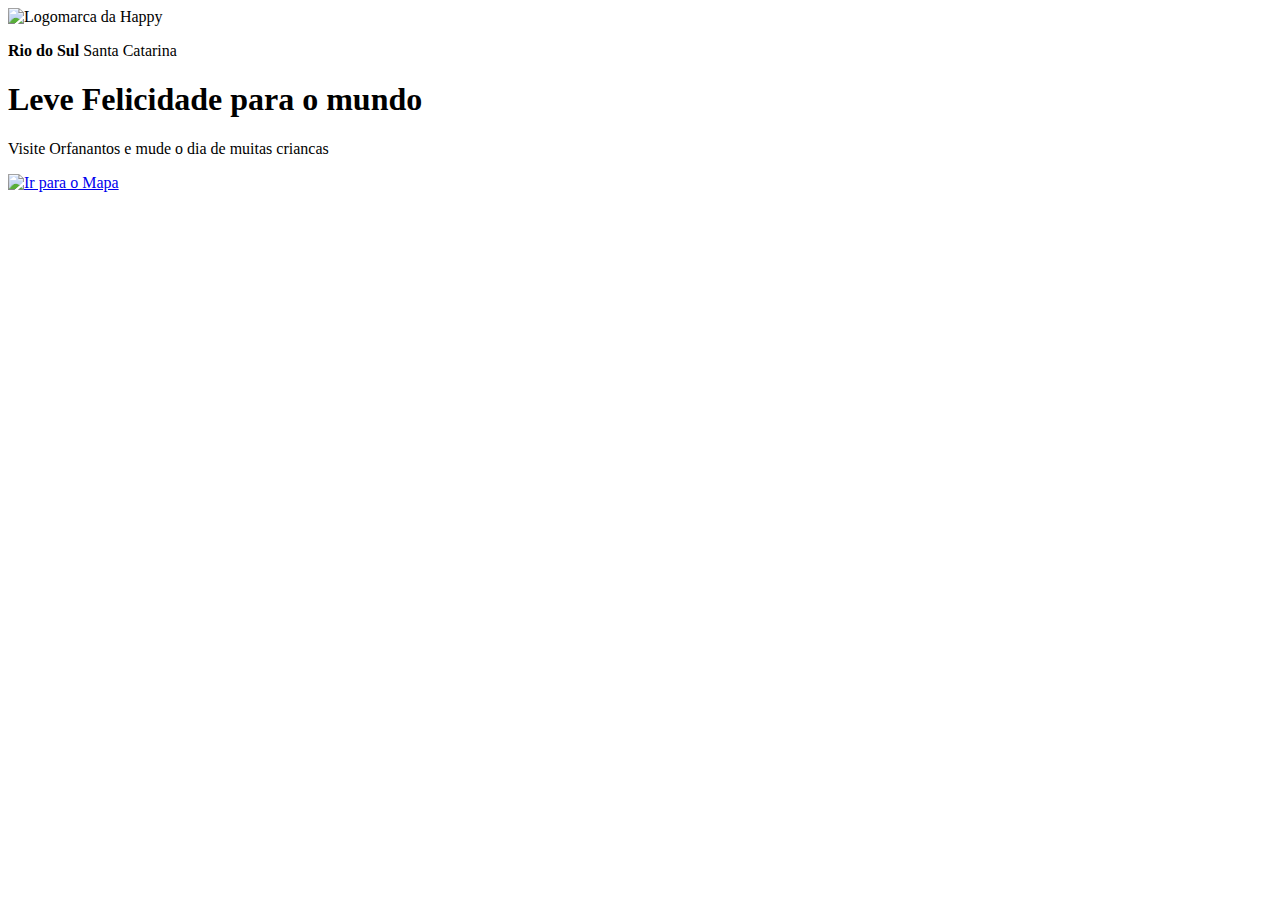
==== index.html @ 2c05b264 "feat: added Homepage's basic HTML" ====
<!DOCTYPE html>
<html lang="en">
<head>
    <meta charset="UTF-8">
    <meta name="viewport" content="width=device-width, initial-scale=1.0">
    <title>Happy</title>
</head>
<body>
    <header>
        <img src=".public/images/logo.svg" alt="Logomarca da Happy" />

        <div>
            <p>
                <strong>Rio do Sul</strong>
                Santa Catarina
            </p>
        </div>

    </header>

    <main>
        <h1>Leve Felicidade para o mundo</h1>

        <section>
            <p>Visite Orfanantos e mude o dia de muitas criancas</p>

            <a href="#" title="Visite orfanatos">
                <img src="./public/images/arrow.svg" alt="Ir para o Mapa">
            </a>
        </section>
    </main>
</body>
</html>
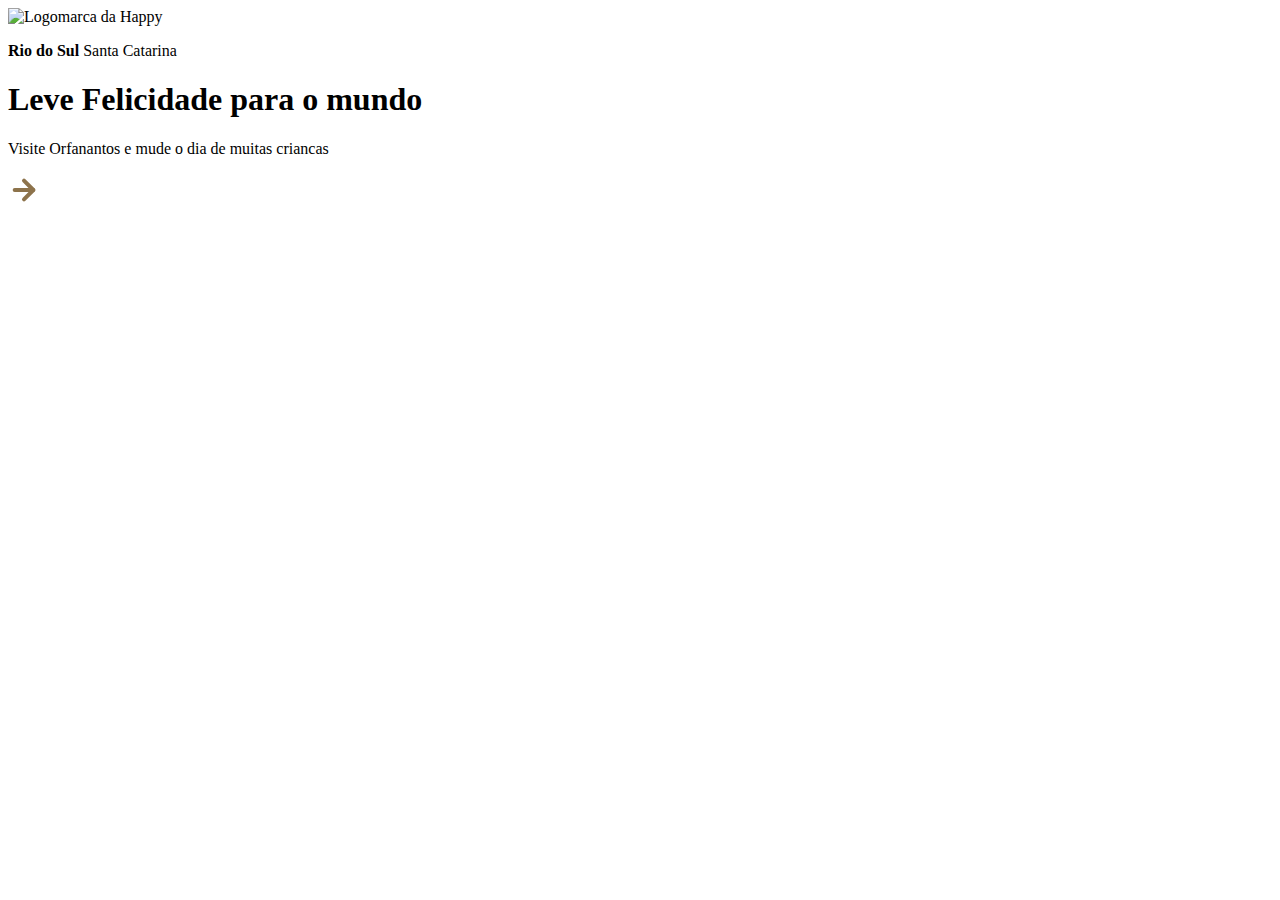
==== commit 7ccf6be1: "docs: added stylesheet's folder" ====
--- a/index.html
+++ b/index.html
@@ -3,6 +3,7 @@
 <head>
     <meta charset="UTF-8">
     <meta name="viewport" content="width=device-width, initial-scale=1.0">
+    <link rel="stylesheet" href="./public/css/main.css">
     <title>Happy</title>
 </head>
 <body>
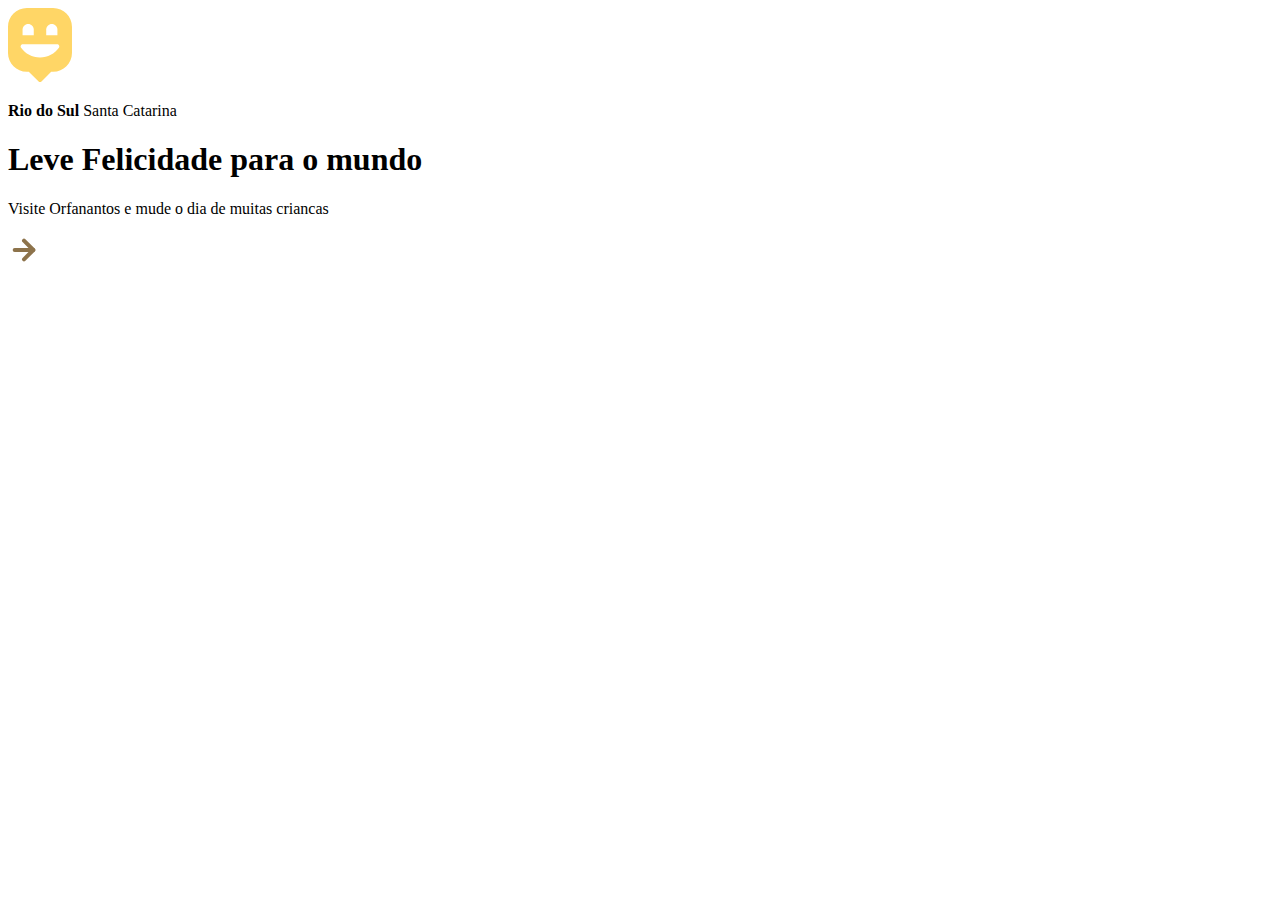
==== commit 1ac2c7d5: "fix: corrected search path for logo.svg" ====
--- a/index.html
+++ b/index.html
@@ -8,7 +8,7 @@
 </head>
 <body>
     <header>
-        <img src=".public/images/logo.svg" alt="Logomarca da Happy" />
+        <img src="./public/images/logo.svg" alt="Logomarca da Happy" />
 
         <div>
             <p>
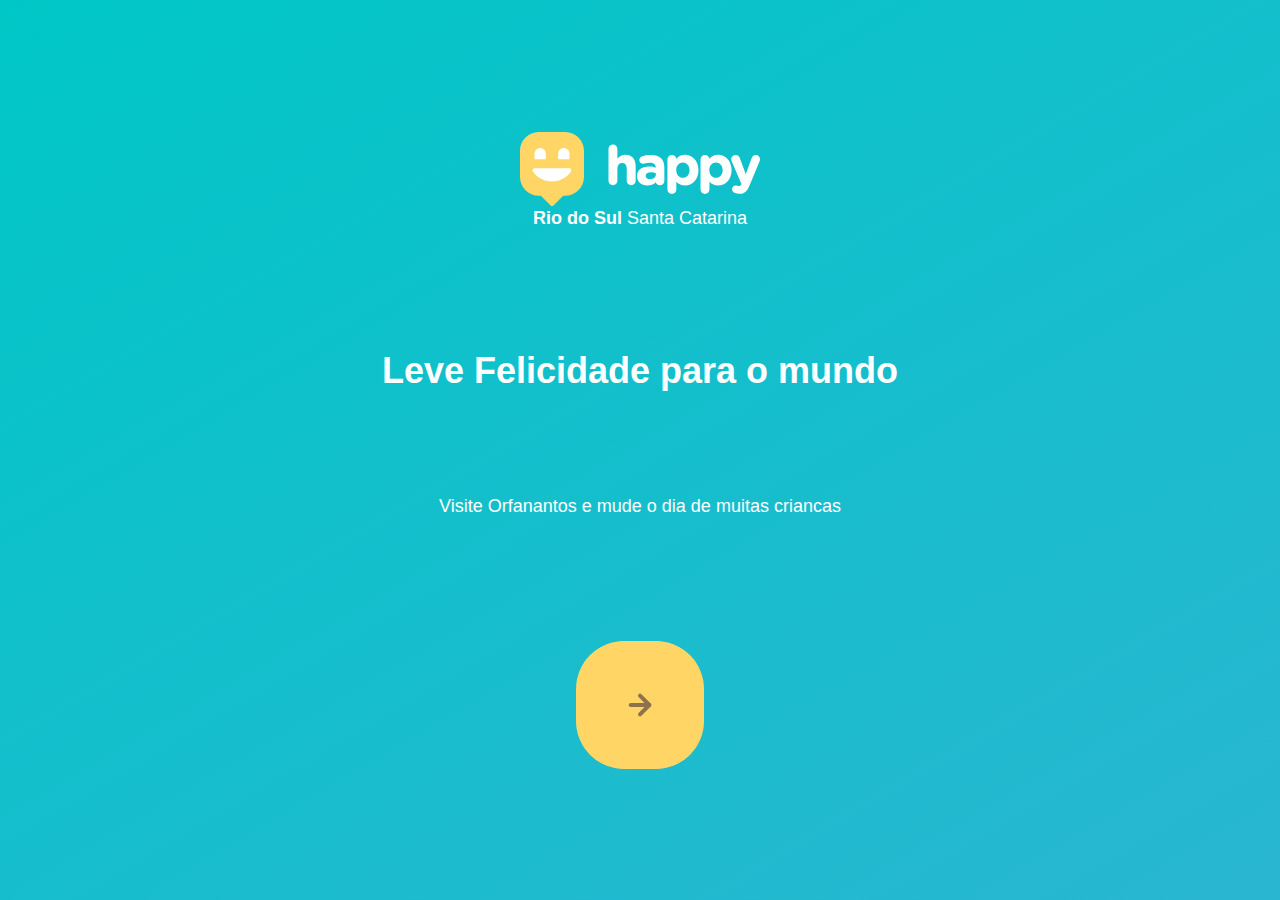
==== commit 2f4cb1e3: "feat: added Homepage Static Styles" ====
--- a/index.html
+++ b/index.html
@@ -7,10 +7,12 @@
     <title>Happy</title>
 </head>
 <body>
-    <header>
+    <div id="page-landing">
+        <div id="container">
+            <header>
         <img src="./public/images/logo.svg" alt="Logomarca da Happy" />
 
-        <div>
+        <div class="location">
             <p>
                 <strong>Rio do Sul</strong>
                 Santa Catarina
@@ -22,7 +24,7 @@
     <main>
         <h1>Leve Felicidade para o mundo</h1>
 
-        <section>
+        <section class="visit">
             <p>Visite Orfanantos e mude o dia de muitas criancas</p>
 
             <a href="#" title="Visite orfanatos">
@@ -30,5 +32,7 @@
             </a>
         </section>
     </main>
+        </div>
+    </div>
 </body>
 </html>--- a/public/css/main.css
+++ b/public/css/main.css
@@ -0,0 +1,57 @@
+* {
+    margin: 0;
+    padding: 0;
+}
+
+body {
+    height: 100vh;
+    color: white;
+}
+
+:root {
+    font-size: 62,5%;
+}
+
+body, input, button, textarea {
+    font: 400 18px/1 'Nunito', sans-serif;
+}
+
+#page-landing {
+    background: linear-gradient(329.54deg, #29b6d1 0%, #00c7c7 100%);
+
+    text-align: center;
+    min-height: 100vh;
+
+    display: flex;
+}
+
+#container {
+    margin: auto;
+    
+    width: 90%;
+}
+ 
+.location,
+h1, 
+.visit p {
+    height: 16vh;
+}
+
+.visit a {
+    width: 8rem;
+    height: 8rem;
+    background: #ffd666;
+
+    border: none;
+    border-radius: 3rem;
+    -webkit-border-radius: 3rem;
+    -moz-border-radius: 3rem;
+    -ms-border-radius: 3rem;
+    -o-border-radius: 3rem;
+
+    display: flex;
+    align-items: center;
+    justify-content: center;
+
+    margin: 0 auto;
+}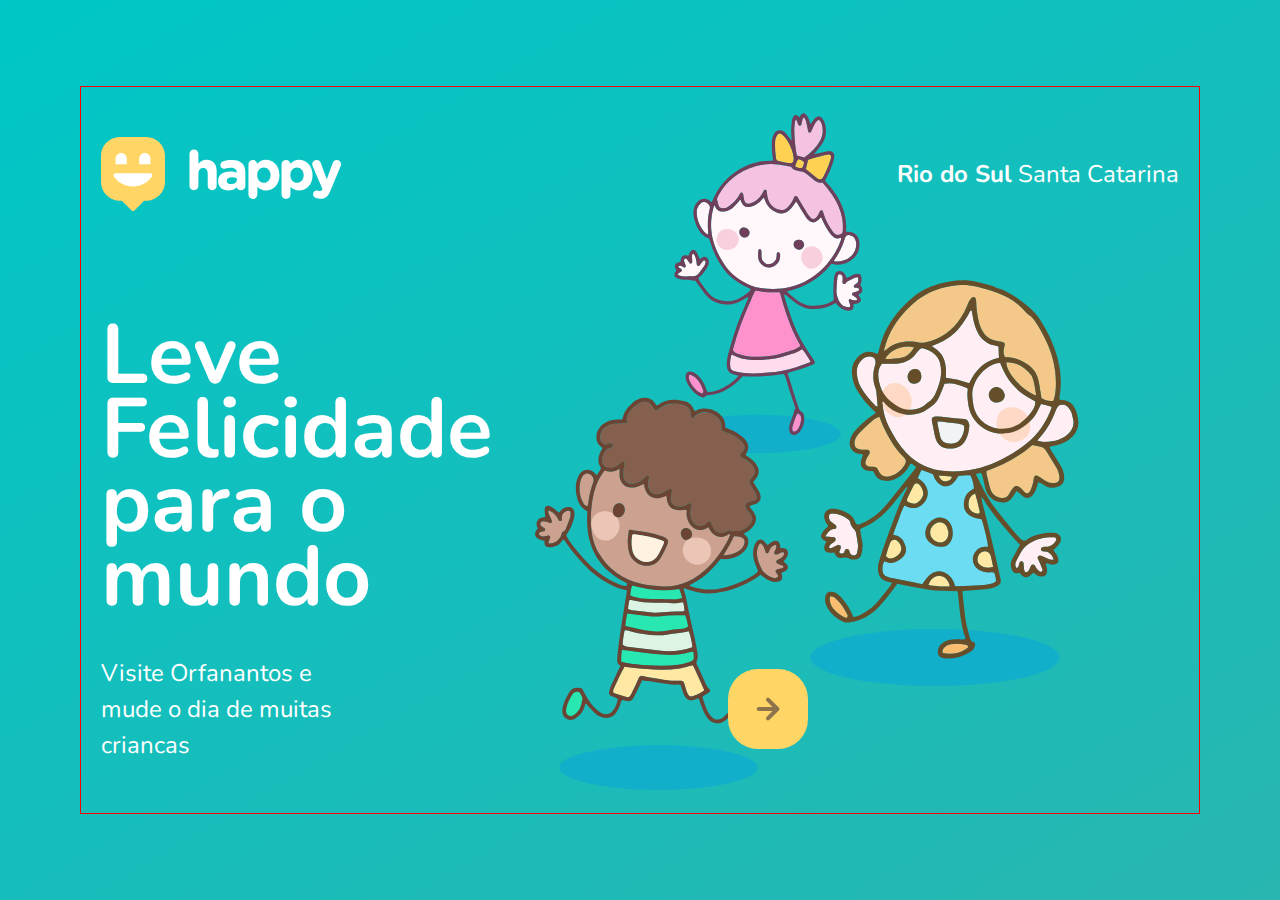
==== commit c9b6e134: "feat: homepage complete" ====
--- a/index.html
+++ b/index.html
@@ -1,38 +1,46 @@
 <!DOCTYPE html>
 <html lang="en">
-<head>
-    <meta charset="UTF-8">
-    <meta name="viewport" content="width=device-width, initial-scale=1.0">
-    <link rel="stylesheet" href="./public/css/main.css">
+  <head>
+    <meta charset="UTF-8" />
+    <meta name="viewport" content="width=device-width, initial-scale=1.0" />
+    <link href="https://fonts.googleapis.com/css2?family=Nunito:wght@400;600;800&display=swap" rel="stylesheet"> 
+    <link rel="stylesheet" href="./public/css/main.css" />
+    <link rel="stylesheet" href="./public/css/page-landing.css" />
+    <link rel="stylesheet" href="./public/css/animation.css" />
     <title>Happy</title>
-</head>
-<body>
+  </head>
+  <body>
     <div id="page-landing">
-        <div id="container">
-            <header>
-        <img src="./public/images/logo.svg" alt="Logomarca da Happy" />
+      <div id="container">
+        <header>
+          <img
+            class="animate-up"
+            src="./public/images/logo.svg"
+            alt="Logomarca da Happy"
+          />
 
-        <div class="location">
+          <div class="location animate-up">
             <p>
-                <strong>Rio do Sul</strong>
-                Santa Catarina
+              <strong>Rio do Sul</strong>
+              Santa Catarina
             </p>
-        </div>
+          </div>
+        </header>
 
-    </header>
+        <main>
+          <h1 class="animate-up">Leve Felicidade para o mundo</h1>
 
-    <main>
-        <h1>Leve Felicidade para o mundo</h1>
-
-        <section class="visit">
-            <p>Visite Orfanantos e mude o dia de muitas criancas</p>
+          <section class="visit">
+            <p class="animate-up">
+              Visite Orfanantos e mude o dia de muitas criancas
+            </p>
 
             <a href="#" title="Visite orfanatos">
-                <img src="./public/images/arrow.svg" alt="Ir para o Mapa">
+              <img src="./public/images/arrow.svg" alt="Ir para o Mapa" />
             </a>
-        </section>
-    </main>
-        </div>
+          </section>
+        </main>
+      </div>
     </div>
-</body>
-</html>+  </body>
+</html>
--- a/public/css/main.css
+++ b/public/css/main.css
@@ -1,6 +1,7 @@
 * {
     margin: 0;
     padding: 0;
+    box-sizing: border-box;
 }
 
 body {
@@ -9,49 +10,9 @@
 }
 
 :root {
-    font-size: 62,5%;
+    font-size: 62.5%;
 }
 
 body, input, button, textarea {
-    font: 400 18px/1 'Nunito', sans-serif;
+    font: 400 18rem/1 'Nunito', "sans-serif";
 }
-
-#page-landing {
-    background: linear-gradient(329.54deg, #29b6d1 0%, #00c7c7 100%);
-
-    text-align: center;
-    min-height: 100vh;
-
-    display: flex;
-}
-
-#container {
-    margin: auto;
-    
-    width: 90%;
-}
- 
-.location,
-h1, 
-.visit p {
-    height: 16vh;
-}
-
-.visit a {
-    width: 8rem;
-    height: 8rem;
-    background: #ffd666;
-
-    border: none;
-    border-radius: 3rem;
-    -webkit-border-radius: 3rem;
-    -moz-border-radius: 3rem;
-    -ms-border-radius: 3rem;
-    -o-border-radius: 3rem;
-
-    display: flex;
-    align-items: center;
-    justify-content: center;
-
-    margin: 0 auto;
-}--- a/public/css/page-landing.css
+++ b/public/css/page-landing.css
@@ -0,0 +1,104 @@
+#page-landing {
+    background: linear-gradient(329.54deg, #29b6b1 0%, #00c7c7 100%) no-repeat;
+  
+    text-align: center;
+    min-height: 100vh;
+  
+    display: flex;
+  }
+  
+  #container {
+    margin: auto;
+    width: min(90%, 112rem);
+  }
+  
+  .location,
+  h1,
+  .visit p {
+    height: 16vh;
+  }
+  
+  #logo {
+    animation-delay: 50ms;
+  }
+  
+  .location {
+    animation-delay: 100ms;
+  }
+  
+  main h1 {
+    animation-delay: 150ms;
+    font-size: clamp(4rem, 8vw, 8.4rem);
+  }
+  
+  .visit a:hover {
+    background: #96feff;
+  }
+  
+  .visit p {
+    animation-delay: 200ms;
+  }
+  
+  .visit a {
+    width: 8rem;
+    height: 8rem;
+    background: #ffd666;
+  
+    border: 0;
+    border-radius: 3rem;
+    display: flex;
+    align-items: center;
+    justify-content: center;
+  
+    margin: auto;
+  
+    transition: background 200ms;
+    animation-delay: 250ms;
+  }
+  
+/* Versao Desktop */
+
+@media (min-width: 760px) {
+    #container {
+        background: url("../images/bg.svg") no-repeat 80% / clamp(30rem, 54vw, 56rem);
+        padding: 5rem 2rem;
+        border: 1px solid red;
+    }
+    header {
+        display: flex;
+        align-items: center;
+        justify-content: space-between;
+    }
+
+    .location, h1, .visit p {
+        height: initial;  
+        text-align: initial;
+    }
+
+    .location {
+        text-align: right;
+        font-size: 2.4rem;
+        line-height: 1.5;
+    }
+
+    main h1 {
+        font-weight: bold;
+        line-height: .88;
+   
+        margin: clamp(10%, 9vh, 12%) 0 4rem;
+        
+        width: min(300px, 80%)
+    }
+
+    .visit {
+        display: flex;
+        justify-content: space-between;
+        align-items: center;
+    }
+
+    .visit p {
+        font-size: 2.4rem;
+        line-height: 1.5;
+        width: clamp(20rem, 20vw, 30rem);
+    }
+}--- a/public/css/animation.css
+++ b/public/css/animation.css
@@ -0,0 +1,26 @@
+
+@keyframes up {
+    from {
+        opacity: 0;
+        transform: translateY(16px);
+        -webkit-transform: translateY(16px);
+        -moz-transform: translateY(16px);
+        -ms-transform: translateY(16px);
+        -o-transform: translateY(16px);
+    }
+
+    to {
+        opacity: 1;
+        transform: translateY(0);
+        -webkit-transform: translateY(0);
+        -moz-transform: translateY(0);
+        -ms-transform: translateY(0);
+        -o-transform: translateY(0);
+    }
+}
+
+.animate-up {
+    animation-name: up;
+    animation-duration: 300ms;
+    animation-fill-mode: backwards;
+}